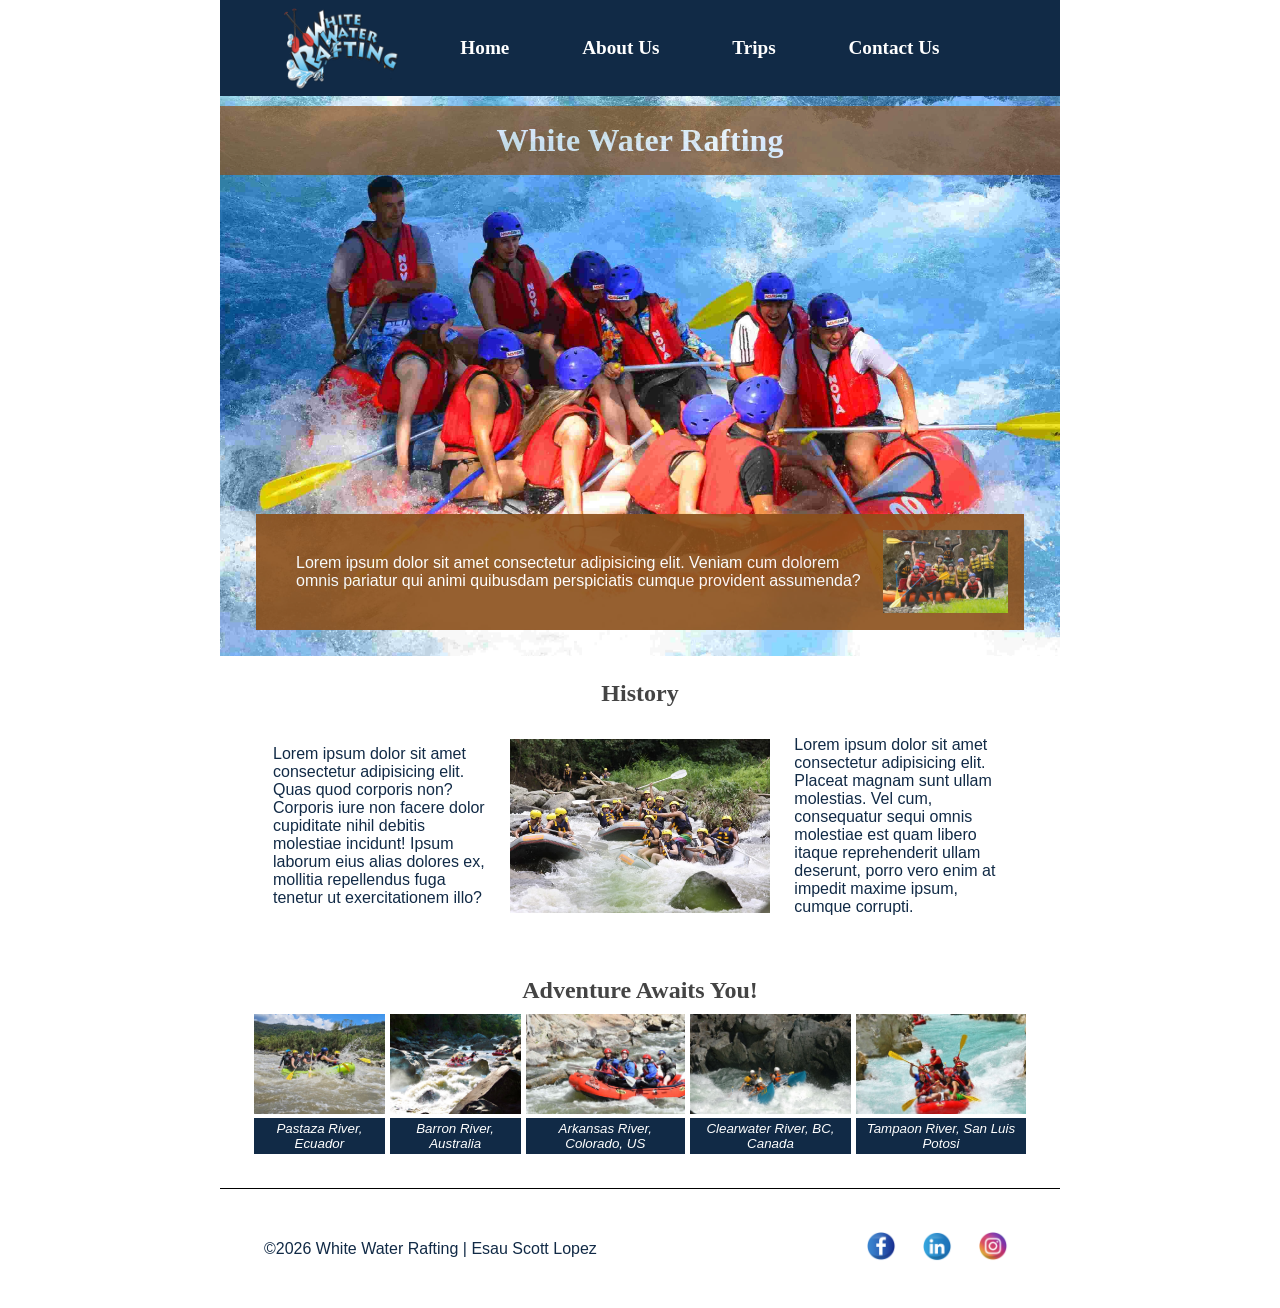
==== wwr/index.html @ dc86fcee "trips page" ====
<!DOCTYPE html>
<html lang="en">
<head>
    <meta charset="UTF-8">
    <meta name="viewport" content="width=device-width, initial-scale=1.0">
    <title>About Us | White Water Rafting</title>
    <meta name="description" content="Experience exciting whitewater rafting adventures on fast-flowing rivers with guided outdoor recreation trips for all skill levels.">
    <meta name="author" content="Esau Scott Lopez">
    <link rel="stylesheet" href="styles/rafting.css">
</head>
<body>
    <header>
        <img src="images/logo.png" alt="White Water Rafting">
        <nav>
            <a href="index.html">Home</a>
            <a href="about.html">About Us</a>
            <a href="trips.html">Trips</a>
            <a href="contact.html">Contact Us</a>
        </nav>
    </header>
    <main>
        <div class="hero">
            <img src="images/rafting.jpg" alt="Rafting">
            <h1>White Water Rafting</h1>
            <article>
                <img src="images/happy.jpg" alt="Happy Clients">
                <p>Lorem ipsum dolor sit amet consectetur adipisicing elit. Veniam cum dolorem omnis pariatur qui animi quibusdam perspiciatis cumque provident assumenda?</p>
            </article>
        </div>
        <section>
            <h2>History</h2>
            <div class="grid">
                <p>Lorem ipsum dolor sit amet consectetur adipisicing elit. Quas quod corporis non? Corporis iure non facere dolor cupiditate nihil debitis molestiae incidunt! Ipsum laborum eius alias dolores ex, mollitia repellendus fuga tenetur ut exercitationem illo?</p>
                <img src="images/history.jpg" alt="History">
                <p>Lorem ipsum dolor sit amet consectetur adipisicing elit. Placeat magnam sunt ullam molestias. Vel cum, consequatur sequi omnis molestiae est quam libero itaque reprehenderit ullam deserunt, porro vero enim at impedit maxime ipsum, cumque corrupti.</p>
            </div>
        </section>
        <section>
            <h2>Adventure Awaits You!</h2>
            <div class="adventures">
                <figure>
                    <img src="images/adventure1.jpg" alt="Pastaza River, Ecuador">
                    <figcaption>Pastaza River, Ecuador</figcaption>
                </figure>
                <figure>
                    <img src="images/adventure3.jpg" alt="Barron River, Australia">
                    <figcaption>Barron River, Australia</figcaption>
                </figure>
                <figure>
                    <img src="images/adventure5.jpg" alt="Arkansas River, Colorado, US">
                    <figcaption>Arkansas River, Colorado, US</figcaption>
                </figure>
                <figure>
                    <img src="images/adventure6.jpg" alt="Clearwater River, BC, Canada">
                    <figcaption>Clearwater River, BC, Canada</figcaption>
                </figure>
                <figure>
                    <img src="images/adventure8.jpg" alt="Tampaon River, San Luis Potosi, Mexico">
                    <figcaption>Tampaon River, San Luis Potosi</figcaption>
                </figure>
            </div>
        </section>
    </main>
    <footer>
        <p>©2026 White Water Rafting | Esau Scott Lopez</p>
        <nav class="socialmedia">
            <a href="https://www.facebook.com">
                <img src="images/facebook.png" alt="Facebook Icon">
            </a>
            <a href="https://www.linkedin.com">
                <img src="images/linkedin.png" alt="LinkedIn Icon">
            </a>
            <a href="https://www.instagram.com">
                <img src="images/instagram.png" alt="Instagram Icon">
            </a>
        </nav>
    </footer>
</body>
</html>
---- wwr/styles/rafting.css ----
:root {
    --primary-color: #ffffff;
    --secondary-color: #112A46;
    --accent1-color: #8B4F1A;
    --accent2-color: #444444;

    --heading-font: Georgia, serif;
    --body-font: Arial, sans-serif;
}

* {
    margin: 0;
    padding: 0;
    box-sizing: border-box;
}

body {
    font-family: var(--body-font);
    color: var(--secondary-color);
}

header, main, footer {
    width: 840px;
    margin: 0 auto;
}

header {
    display: grid;
    grid-template-columns: auto 1fr;
    align-items: center;
    background-color: var(--secondary-color);
    padding: 5px 60px;
}

header img {
    width: 120px;
    height: auto;
}

h1, h2 {
    font-family: var(--heading-font);
    color: var(--accent2-color);
    text-align: center;
}

nav, p, section, article {
    margin: 16px;
    padding: 8px;
}

nav {
    display: flex;
    justify-content: flex-end;
}
 nav a {
    flex: 1 1 auto;
    text-decoration: none;
    color: var(--primary-color);
    display: block;
    text-align: center;
    padding: 0.5rem;
    font-family: var(--heading-font);
    font-size: 1.2rem;
    font-weight: 700;
 }

.socialmedia a {
    text-decoration: none;
}

.hero {
    position: relative;
}

.hero img {
    display: block;
    width: 100%;
    height: auto;
}

.hero h1 {
    position: absolute;
    top: 10px; 
    width: 100%; 
    padding: 16px;
    text-align: center;
    opacity: 0.7;
    background-color: var(--accent1-color);
    color: var(--primary-color);
}

.hero article {
    position: absolute;
    bottom: 10px;
    left: 20px;
    right: 20px;
    opacity: 0.9;
    background-color: var(--accent1-color);
    padding: 1rem;
    color: var(--primary-color);
}

.hero article img {
    float: right;
    width: 125px;
}

footer {
    display: flex;
    margin-top: 15px;
    border-top: 1px solid #000000;
    text-align: center;
    justify-content: space-between;
    align-items: center;
    padding: 10px 20px;
}

.socialmedia {
    display: flex;
    gap: 10px;
}

.socialmedia img {
    width: 30px;
    height: 30px;

}

.grid {
    display: grid;
    grid-template-columns: 1fr 1fr 1fr;
    align-items: center;    
    padding: 5px;
}
.grid img {
    width: 100%;
    height: auto;
}

.adventures {
    display: flex;
    gap: 5px;
    padding: 10px;
}

.adventures figure {
    flex: 1 1 auto;
    margin: 0; 
}

.adventures img {
    width: 100%;
    height: 100px;
    object-fit: cover;
}

.adventures figcaption {
    background-color: var(--secondary-color);
    color: var(--primary-color);
    font: italic smaller sans-serif;
    padding: 3px;
    text-align: center;
}

.address {
    margin: 10px;
}

.address p {
    text-align: center;
    line-height: 0.55;
    margin: 0;
}

.company-name {
    margin: 15px;
}

.contact-box {
    display: grid;
    grid-template-columns: 1fr 1fr;
    gap: 2.5rem;
    padding: 0.5rem;
    margin: 1rem auto;
}

.contact-box iframe {
    width: 100%;
    height: 100%;
    min-height: 300px;
    border: 0;
}

.purpose {
    display: grid;
    grid-template-columns: auto 1fr;
    align-items: center;
    gap: 0.3rem 0.5rem;
}

.purpose label {
    text-align: left;
    padding: 0;
}

.purpose input[type="radio"] {
    width: 18px;
    height: 18px;
}

.contact-form form {
    width: 100%;
    display: grid;
    gap: 0.5rem;
    border: none;
}

.contact-form .form-item.information {
    display: grid;
    align-items:  center;
    grid-template-columns: 2fr 3fr;
    margin: 0.3rem 0;
}

.contact-form textarea {
    width: 100%;
    padding: 0.5rem;
    font-size: 1rem;
    border: 1px solid #ccc;
    border-radius: 0.25rem;
}

.contact-form button {
    display: block;
    width: 100%;
    margin: 0.5rem 0;
    background-color: var(--secondary-color);
    color: var(--primary-color);
    border: none;
    border-radius: 0.5rem;
    padding: 0.75rem;
    font-size: 1rem;
    cursor: pointer;
}

.contact-form button:hover {
    background-color: var(--accent1-color);
}

.employees {
    display: flex;
    gap: 5px;
    padding: 10px;
}

.employees figure {
    flex: 1 1 auto;
    margin: 5px; 
}

.employees img {
    width: 100%;
    height: 200px;
    object-fit: cover;
}

.employees figcaption {
    background-color: var(--secondary-color);
    color: var(--primary-color);
    font: var(--body-font);
    padding: 10px;
    text-align: center;
}

.background {
    position: relative;
}

.background img {
    display: block;
    width: 100%;
    height: auto;
}

.background a  {
    background-color:var(--secondary-color);
    color: var(--primary-color);
    padding: 18px 16px;
    border-radius: 9px;
    text-decoration: none;
    position: absolute;
    top: 600px;
    left: 30%;
    right: 30%;
    text-align: center;
    font-size: large;
    font-family: var(--body-font);
}

.background a:hover, .join-us a:hover {
    background-color: var(--accent1-color);
}

.background h1 {
    position: absolute;
    top: 50px;
    left: 200px;
    padding: 8px 6px;
    color: var(--primary-color);
}

.background h2 {
    position: absolute;
    bottom: -100px;
    left: 10%;
    width: 80%;
    text-align: center;
}

.suggestions {
    display: flex;
    gap: 5px;
    padding: 10px;
    gap: 20px;
}

.suggestions img {
    width: 100%;
    height: 220px;
    object-fit: cover;
    border: 8px solid var(--accent2-color);
    box-shadow: 3px 3px 8px var(--accent1-color);
    margin-top: 150px;
    margin-bottom: 15px;
}

.suggestions figure {
    flex: 1 1 auto;
    margin: 0; 
}

.suggestions figcaption {
    color: var(--secondary-color);
    font: italic large sans-serif;
    padding: 3px;
    text-align: center;
}

.join-us {
    text-align: center;
    color: var(--secondary-color);
    margin-bottom: 100px;
}

.join-us a  {
    background-color:var(--secondary-color);
    color: var(--primary-color);
    padding: 18px 16px;
    border-radius: 9px;
    text-decoration: none;
    position: absolute;
    bottom: auto;
    left: 43%;
    right: 43%;
    text-align: center;
    font-size: large;
    font-family: var(--body-font);
}

table {
    border-collapse: collapse;
    border: 2px solid rgb(140 140 140);
    letter-spacing: 1px;
    margin: 0 auto;
    margin-top: 30px;
    margin-bottom: 30px;
}

th, td {
    border: 1px solid var(--accent2-color);
    padding: 8px 12px;
    text-align: center;
}

thead tr, tfoot tr {
    background-color: var(--secondary-color);
    color: var(--primary-color);
    font-weight: 700;
}
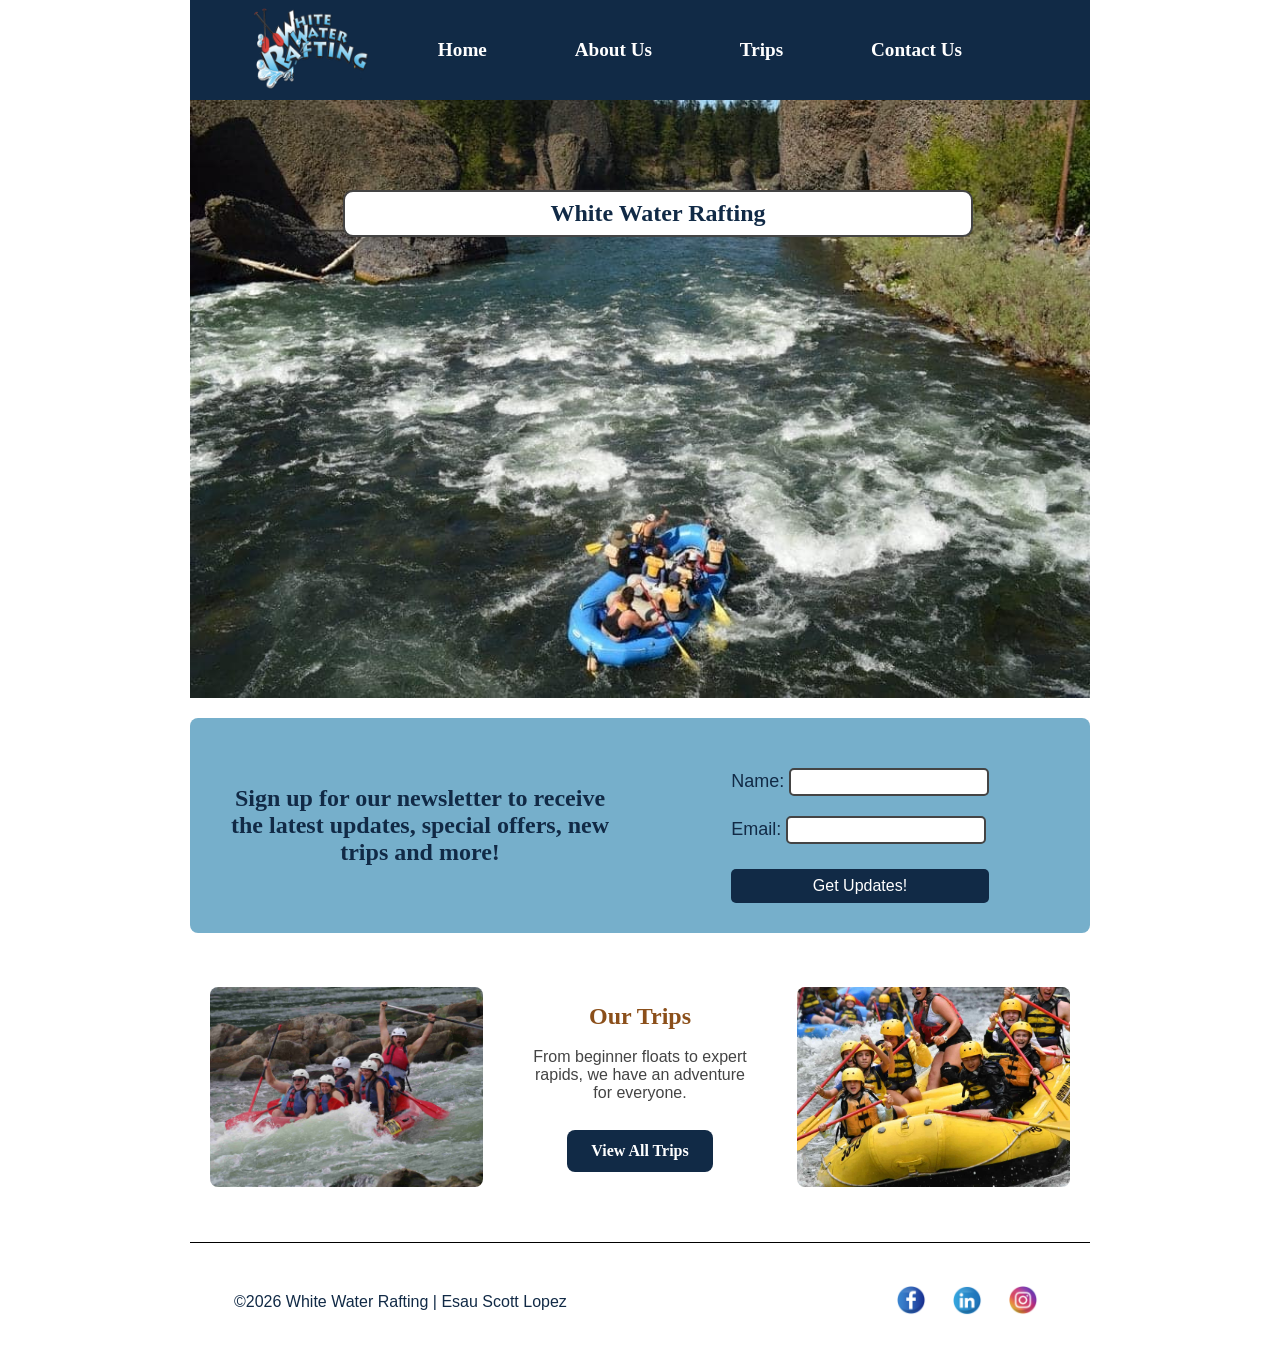
==== commit b1f06e45: "home" ====
--- a/wwr/index.html
+++ b/wwr/index.html
@@ -10,7 +10,9 @@
 </head>
 <body>
     <header>
-        <img src="images/logo.png" alt="White Water Rafting">
+        <a href="index.html">
+            <img src="images/logo.png" alt="White Water Rafting">
+        </a>
         <nav>
             <a href="index.html">Home</a>
             <a href="about.html">About Us</a>
@@ -20,47 +22,41 @@
     </header>
     <main>
         <div class="hero">
-            <img src="images/rafting.jpg" alt="Rafting">
-            <h1>White Water Rafting</h1>
-            <article>
-                <img src="images/happy.jpg" alt="Happy Clients">
-                <p>Lorem ipsum dolor sit amet consectetur adipisicing elit. Veniam cum dolorem omnis pariatur qui animi quibusdam perspiciatis cumque provident assumenda?</p>
-            </article>
+            <img src="images/collage5.jpg" alt="">
+            <h2>White Water Rafting</h2>
         </div>
-        <section>
-            <h2>History</h2>
-            <div class="grid">
-                <p>Lorem ipsum dolor sit amet consectetur adipisicing elit. Quas quod corporis non? Corporis iure non facere dolor cupiditate nihil debitis molestiae incidunt! Ipsum laborum eius alias dolores ex, mollitia repellendus fuga tenetur ut exercitationem illo?</p>
-                <img src="images/history.jpg" alt="History">
-                <p>Lorem ipsum dolor sit amet consectetur adipisicing elit. Placeat magnam sunt ullam molestias. Vel cum, consequatur sequi omnis molestiae est quam libero itaque reprehenderit ullam deserunt, porro vero enim at impedit maxime ipsum, cumque corrupti.</p>
+
+        <div class="newsletter-box">
+            <h2>Sign up for our newsletter to receive the latest updates, special offers, new trips and more!</h2>
+                <div class="newsletter-form">
+                    <form>
+                        <div class="news-name">
+                            <label for="name">Name:</label>                        
+                            <input type="text" id="name" name="name" required>
+                        </div>
+
+                        <div class="news-email">
+                            <label for="useremail">Email:</label>
+                            <input type="email" id="useremail" name="useremail" required>
+                        </div>
+                        <button type="submit">Get Updates!</button>
+                    </form>
+                </div>
+        </div>
+
+        <div class="our-trips">
+            
+            <img src="images/collage7.jpg" alt="Rapids">
+            <div class="trip-call">
+                <h2>Our Trips</h2>
+                <p>From beginner floats to expert rapids, we have an adventure for everyone.</p>
+                <a href="trips.html">View All Trips</a>
             </div>
-        </section>
-        <section>
-            <h2>Adventure Awaits You!</h2>
-            <div class="adventures">
-                <figure>
-                    <img src="images/adventure1.jpg" alt="Pastaza River, Ecuador">
-                    <figcaption>Pastaza River, Ecuador</figcaption>
-                </figure>
-                <figure>
-                    <img src="images/adventure3.jpg" alt="Barron River, Australia">
-                    <figcaption>Barron River, Australia</figcaption>
-                </figure>
-                <figure>
-                    <img src="images/adventure5.jpg" alt="Arkansas River, Colorado, US">
-                    <figcaption>Arkansas River, Colorado, US</figcaption>
-                </figure>
-                <figure>
-                    <img src="images/adventure6.jpg" alt="Clearwater River, BC, Canada">
-                    <figcaption>Clearwater River, BC, Canada</figcaption>
-                </figure>
-                <figure>
-                    <img src="images/adventure8.jpg" alt="Tampaon River, San Luis Potosi, Mexico">
-                    <figcaption>Tampaon River, San Luis Potosi</figcaption>
-                </figure>
-            </div>
-        </section>
+            <img src="images/collage11.jpg" alt="Family Rafting">
+        </div>
+
     </main>
+    
     <footer>
         <p>©2026 White Water Rafting | Esau Scott Lopez</p>
         <nav class="socialmedia">
--- a/wwr/styles/rafting.css
+++ b/wwr/styles/rafting.css
@@ -20,7 +20,7 @@
 }
 
 header, main, footer {
-    width: 840px;
+    width: 900px;
     margin: 0 auto;
 }
 
@@ -37,9 +37,15 @@
     height: auto;
 }
 
+nav a:hover {
+  background-color: var(--accent2-color);
+  color: var(--primary-color);
+  border-radius: 5px;
+}
+
 h1, h2 {
     font-family: var(--heading-font);
-    color: var(--accent2-color);
+    color: var(--accent1-color);
     text-align: center;
 }
 
@@ -244,7 +250,7 @@
 }
 
 .contact-form button:hover {
-    background-color: var(--accent1-color);
+    background-color: var(--accent2-color);
 }
 
 .employees {
@@ -286,10 +292,11 @@
     background-color:var(--secondary-color);
     color: var(--primary-color);
     padding: 18px 16px;
+    border: 3px solid var(--primary-color);
     border-radius: 9px;
     text-decoration: none;
     position: absolute;
-    top: 600px;
+    top: 500px;
     left: 30%;
     right: 30%;
     text-align: center;
@@ -298,15 +305,19 @@
 }
 
 .background a:hover, .join-us a:hover {
-    background-color: var(--accent1-color);
+    background-color: var(--accent2-color);
 }
 
 .background h1 {
     position: absolute;
+    background-color: var(--primary-color);
+    padding: 18px 16px;
+    border-radius: 9px;
+    border: 3px solid var(--secondary-color);
     top: 50px;
     left: 200px;
     padding: 8px 6px;
-    color: var(--primary-color);
+    color: var(--secondary-color);
 }
 
 .background h2 {
@@ -387,3 +398,120 @@
     color: var(--primary-color);
     font-weight: 700;
 }
+
+.collage {
+    position: relative;
+    height: 600px;
+    margin-bottom: 30px;
+}
+
+.hero h2 {
+    position: absolute;
+    top: 15%;
+    left: 17%;
+    width: 70%;
+    text-align: center;
+    color: var(--secondary-color);
+    background-color: var(--primary-color);
+    padding: 8px;
+    border: 2px solid var(--accent2-color);
+    border-radius: 10px;
+}
+
+.newsletter-box {
+    display: grid;
+    grid-template-columns: 1fr 1fr;
+    gap: 40px;
+    padding: 30px;
+    margin-top: 20px;
+    background-color: #76afcb;
+    border-radius: 8px;
+    align-items: center;
+    
+}
+
+.newsletter-box h2 {
+    text-align: center;
+    color: var(--secondary-color);
+}
+
+
+.newsletter-form {
+    display: flex;
+    flex-direction: column;
+    justify-content: center;
+    align-items: center;
+}
+
+.newsletter-box .news-name, .newsletter-box .news-email {
+    margin-top: 20px;
+    margin-bottom: 20px;
+}
+
+.newsletter-form input {
+    width: 200px;
+    padding: 3px;
+    font-size: medium;
+    border-radius: 5px;
+    border: 2px solid var(--accent2-color);
+}
+
+.newsletter-form label {
+    font-size: large;
+}
+
+.newsletter-form button {
+    margin-top: 5px;
+    padding: 8px 60px;
+    width: 100%;
+    background-color: var(--secondary-color);
+    color: var(--primary-color);
+    border: none;
+    border-radius: 5px;
+    font-size: medium;
+}
+
+.newsletter-form button:hover {
+    background-color: var(--accent2-color);
+}
+
+.our-trips {
+    display: grid;
+    grid-template-columns: 1fr 1fr 1fr;
+    gap: 20px;
+    align-items: center;
+    padding: 20px;
+    margin: 30px 0;
+}
+
+.our-trips img {
+    width: 100%;
+    height: 200px;
+    object-fit: cover;
+    border-radius: 8px;
+}
+
+.our-trips .trip-call {
+    text-align: center;
+    padding: 20px;
+}
+
+.our-trips p {
+    margin: 10px 0 20px;
+    color: var(--accent2-color);
+}
+
+.our-trips .trip-call a {
+    display: inline-block;
+    background-color: var(--secondary-color);
+    color: var(--primary-color);
+    padding: 12px 24px;
+    border-radius: 8px;
+    text-decoration: none;
+    font-family: var(--heading-font);
+    font-weight: 700;
+}
+
+.our-trips a:hover {
+    background-color: var(--accent2-color);
+}
